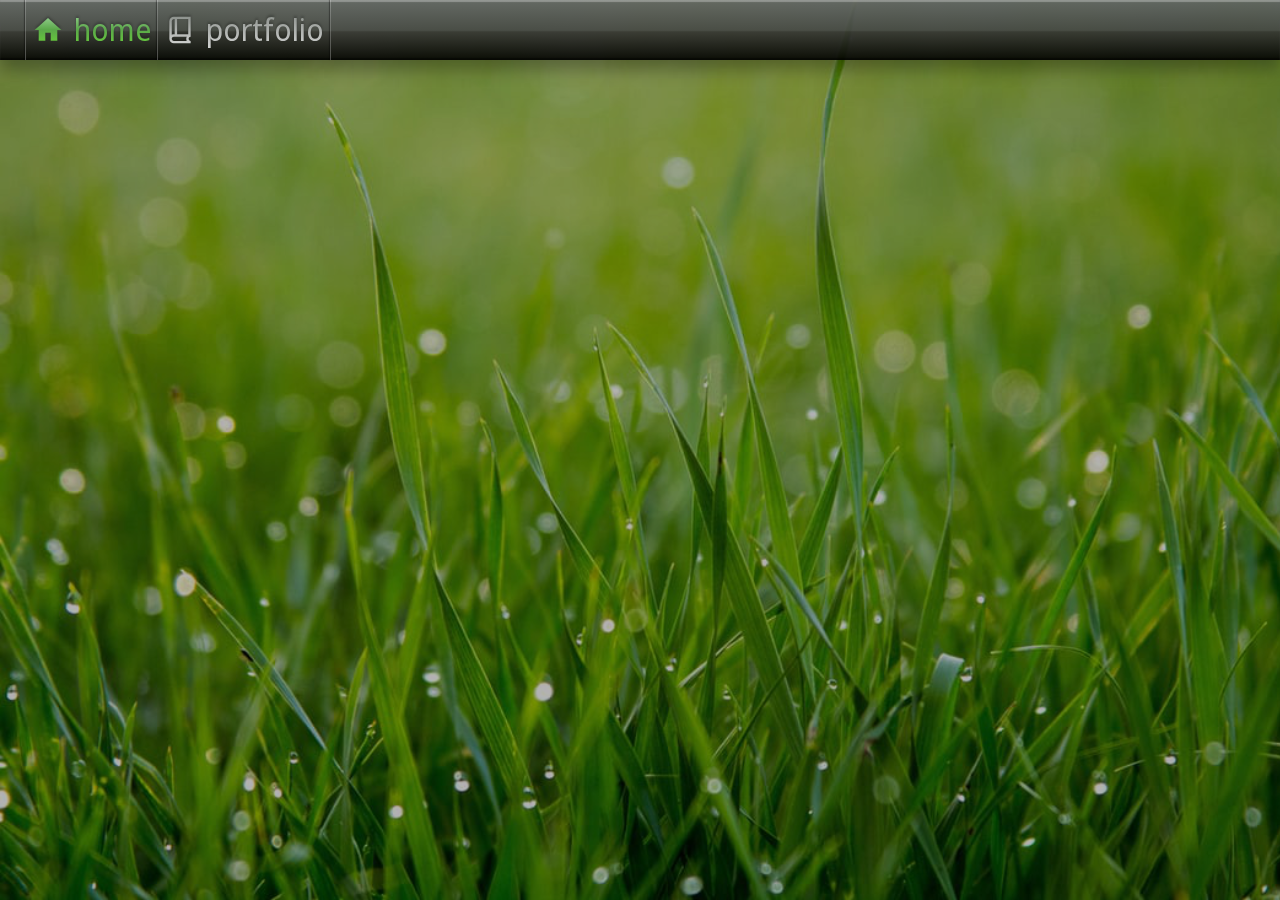
==== index.html @ 6a0f7c12 "fixed button linking" ====
<!DOCTYPE html>
<html lang="en">
<head>
    <meta charset="UTF-8">
    <meta name="viewport" content="width=device-width, initial-scale=1.0">
    <title>Derek Stanford</title>
    <link rel="stylesheet" href="https://fonts.googleapis.com/icon?family=Material+Icons">
    <link rel="stylesheet" href="https://fonts.googleapis.com/css2?family=Material+Symbols+Outlined">
    <link href="https://fonts.googleapis.com/css2?family=Noto+Sans+Display:ital,wght@0,200;1,200&display=swap" rel="stylesheet">
    <link rel="stylesheet" href="style.css">
</head>
<body>
    <div class = navbar>
        <div class="nav desktop">       
            <div class="vl"></div>
            <a href="https://dwstan.github.io"><button><i class="material-icons" id="curpage" style="font-size:32px;">home</i><h4 id="curpage">home</h4></button></a>
            <div class="vl"></div>
            <a href="https://dwstan.github.io"><button><i class="material-symbols-outlined" style="font-size:32px;">book_2</i><h4>portfolio</h4></button></a>
            <div class="vl"></div>
        </div>
    </div>
    
</body>
</html>
---- style.css ----
body {
    margin: 0;
    font-family: 'Noto Sans', sans-serif;

    background: rgba(128, 128, 128, 0.6) url("img/background.png") no-repeat;
    background-size: cover;
    background-attachment: fixed;
    background-blend-mode: multiply;
  }

  .navbar{
    display: flex;
    flex-direction: row;
    align-items: center;
    padding: 0px 25px;
    height: 60px;
    
    background: linear-gradient(180deg, rgba(99, 102, 104, 0.9) 0%, rgba(69, 71, 71, 0.9) 50.52%, rgba(52, 52, 52, 0.9) 53.12%, rgba(0, 0, 0, 0.9) 100%);
    box-shadow: 0px 10px 15px rgba(0, 0, 0, 0.3), inset 0px 2px 1px rgba(255, 255, 255, 0.3), inset 0px -2px 1px rgba(0, 0, 0, 0.4);
  }
  
  .nav.desktop{
    display: flex;
    flex-direction: row;
    align-items: flex-start;
    align-items: center;
    height: 100%;
  }
  
  .nav.mobile{
    display: none;
  }
  
  .navlink{
    display: flex;
    flex-direction: row;
    align-items: flex-start;
    gap: 5px;  
    align-items: center;
  }
  
  .navlink:hover{
    text-decoration: none;
  }
  
  .navbar img{
    height: 36px;
    box-shadow: none;
    background: none;
  }

  .navbar button {
    position: relative;
    display: inline-flex;
    align-items: center; /* Align items vertically */
    justify-content: center; /* Align items horizontally */
    border: none;
    background-color: transparent;
    gap: 10px;
    height: 100%; /* Adjust height as needed */
  }


  .navbar button::before{
    content: '';
    position: absolute;
    top: 0;
    left: 0;
    right: 0;
    bottom: 0;
    display: flex;
    flex-direction: row;
    align-items: center;
    justify-content: center;
    z-index: -1;
  }

  .navbar button:hover {
    background: linear-gradient(180deg,  rgba(0, 0, 0, 0.9) 0%, rgba(52, 52, 52, 0.9) 50.52%,  rgba(69, 71, 71, 0.9)53.12%, rgba(99, 102, 104, 0.9) 100%);
    box-shadow: 0px 10px 15px rgba(0, 0, 0, 0.3), inset 0px 2px 1px rgba(255, 255, 255, 0.3), inset 0px -2px 1px rgba(0, 0, 0, 0.4);
  }


  .vl {
    width: 1px;
    height: 100%;
    
    background: linear-gradient(180deg, rgba(255, 255, 255, 0.225) 0%, rgba(255, 255, 255, 0.18) 35.94%, rgba(255, 255, 255, 0.27) 100%);
    box-shadow: -1px 0px 1px rgba(0, 0, 0, 0.4);
  }


  #curpage{
    background: linear-gradient(180deg, #9ED69B 0%, #5BA84A 48.44%, #69D137 100%);
    -webkit-background-clip: text;
    -webkit-text-fill-color: transparent;
  }

  h1 {
    margin: 0 0 5px;
    font-weight: normal;
    font-family: "Noto Sans Display";
    font-style: normal;
    font-size: 36px;
    line-height: 125%;
    text-transform: lowercase;
    display:inline;
    
    filter: drop-shadow(0px -2px 1px rgba(0, 0, 0, 0.25));
    background: linear-gradient(180deg, #878C87 0%, #D3D4D3 100%);
    -webkit-background-clip: text;
    -webkit-text-fill-color: transparent;
    background-clip: text;
  }
  
  h2 {
    margin: 0 0 5px;
    font-weight: normal;
    font-family: "Noto Sans Display";
    font-style: normal;
    font-size: 32px;
    line-height: 125%;
    text-transform: lowercase;
    display:inline;

    filter: drop-shadow(0px -2px 1px rgba(0, 0, 0, 0.25));
    background: linear-gradient(180deg, #878C87 0%, #D3D4D3 100%);
    -webkit-background-clip: text;
    -webkit-text-fill-color: transparent;
    background-clip: text;
  }
  
  h3 {
    margin: 0;
    font-weight: normal;
    font-family: "Noto Sans Display";
    font-style: normal;
    font-size: 20px;
    line-height: 125%;
    text-transform: lowercase;
    display:inline;

    filter: drop-shadow(0px -2px 1px rgba(0, 0, 0, 0.25));
    background: linear-gradient(180deg, #878C87 0%, #D3D4D3 100%);
    -webkit-background-clip: text;
    -webkit-text-fill-color: transparent;
    background-clip: text;
  }

  h4 {
    margin: 0;
    font-weight: normal;
    font-family: "Noto Sans Display";
    font-style: normal;
    font-size: 30px;
    line-height: 125%;
    text-transform: lowercase;
    display:inline;
  
    filter: drop-shadow(0px -2px 1px rgba(0, 0, 0, 0.25));
    background: linear-gradient(180deg, #878C87 0%, #D3D4D3 100%);
    -webkit-background-clip: text;
    -webkit-text-fill-color: transparent;
    background-clip: text;
  }

  i{
    filter: drop-shadow(0px -2px 1px rgba(0, 0, 0, 0.25));
    background: linear-gradient(180deg, #878C87 0%, #D3D4D3 100%);
    -webkit-background-clip: text;
    -webkit-text-fill-color: transparent;
    background-clip: text;
    }

  a {
    color: #61BB41;
    text-decoration: none;
    word-break: break-all;
  }

  .navbar a {
    color: #61BB41;
    text-decoration: none;
    word-break: break-all;
    height: 100%;
  }
  
  ul {
    margin: 0;
  }
  
  p, li {
    text-shadow: 0px -2px 1px rgba(0, 0, 0, 0.25);
    color: #E6E6E6;
    font-family: Regular;
    font-size: 14px;
    margin: 0;
  }
  
  sub {
    text-shadow: 0px -2px 1px rgba(0, 0, 0, 0.25);
    color: #E6E6E6;
    font-family: Regular;
    margin: 5px 0 0 0;
  }
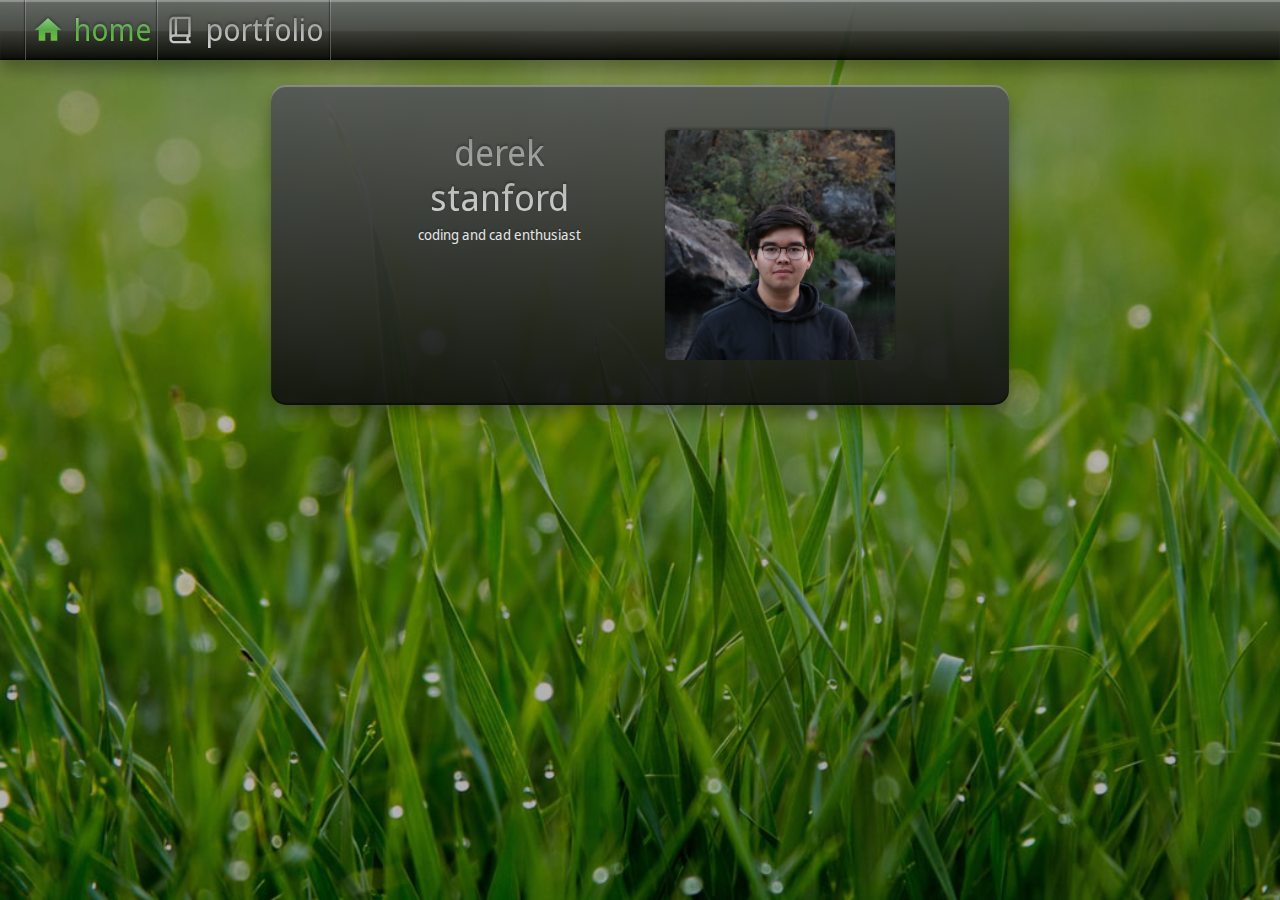
==== commit 18798ce3: "added picture of me" ====
--- a/index.html
+++ b/index.html
@@ -7,18 +7,35 @@
     <link rel="stylesheet" href="https://fonts.googleapis.com/icon?family=Material+Icons">
     <link rel="stylesheet" href="https://fonts.googleapis.com/css2?family=Material+Symbols+Outlined">
     <link href="https://fonts.googleapis.com/css2?family=Noto+Sans+Display:ital,wght@0,200;1,200&display=swap" rel="stylesheet">
+    <link href="https://fonts.googleapis.com/css2?family=Noto+Sans+Display:ital,wght@0,300;1,300&display=swap" rel="stylesheet">
     <link rel="stylesheet" href="style.css">
 </head>
 <body>
-    <div class = navbar>
+    <div class = "navbar">
         <div class="nav desktop">       
             <div class="vl"></div>
-            <a href="https://dwstan.github.io"><button><i class="material-icons" id="curpage" style="font-size:32px;">home</i><h4 id="curpage">home</h4></button></a>
+            <a href="https://dereks.xyz/"><button><i class="material-icons" id="curpage" style="font-size:32px;">home</i><h4 id="curpage">home</h4></button></a>
             <div class="vl"></div>
-            <a href="https://dwstan.github.io"><button><i class="material-symbols-outlined" style="font-size:32px;">book_2</i><h4>portfolio</h4></button></a>
+            <a href="https://dereks.xyz/"><button><i class="material-symbols-outlined" style="font-size:32px;">book_2</i><h4>portfolio</h4></button></a>
             <div class="vl"></div>
         </div>
     </div>
-    
+    <div class = "content">
+        <div class ="content narrow">
+        <div class="tile">
+              <div class = "container">
+                
+                <div class = "split-tile">
+                    <h1>Derek Stanford</h1>
+                    <p>coding and cad enthusiast</p>
+                </div>
+
+                <div class = "split-tile"><img src = "img/derek.jpeg"></img></div>
+              </div>
+        </div>
+
+
+        </div>
+    </div>
 </body>
 </html>--- a/style.css
+++ b/style.css
@@ -80,6 +80,72 @@
     box-shadow: 0px 10px 15px rgba(0, 0, 0, 0.3), inset 0px 2px 1px rgba(255, 255, 255, 0.3), inset 0px -2px 1px rgba(0, 0, 0, 0.4);
   }
 
+  .content {
+    display: flex;
+    flex-direction: column;
+    align-items: center;
+    padding: 25px;
+    gap: 25px;
+  }
+  
+  .content.narrow {
+    padding: 0;                                                                       
+    max-width: 60%;
+
+  }
+
+  .columns.two{
+    display: grid;
+    width: 100%;
+    grid-template-columns: 49% auto;
+    gap: 25px;
+  }
+
+  .container {
+    display: flex;
+    gap: 10px;
+    width: 80%;
+    align-items: stretch;
+    /* max-width: 800px; */
+  }
+
+  .split-tile{
+    height: 100%;
+    flex: 1;
+    padding: 20px;
+    text-align: center;
+    background-color: transparent;
+    display: flex;
+    flex-direction: column;
+    justify-content: flex-start;
+    align-items: center;
+  }
+
+
+
+  .tile {
+    border-radius: 15px;
+    padding: 25px;
+    width: 100%;
+    box-sizing: border-box;
+    display: flex;
+    flex-direction: column;
+    align-items: center;
+    justify-content: flex-start;
+    gap: 5px;
+    
+    color: #fafafa;
+    background: linear-gradient(180deg, rgba(83, 85, 87, 0.9) 0%, rgba(14, 15, 15, 0.9) 100%);
+    box-shadow: 0px 10px 15px rgba(0, 0, 0, 0.3), inset 0px 2px 1px rgba(255, 255, 255, 0.3), inset 0px -2px 1px rgba(0, 0, 0, 0.4);
+  }
+
+  .tile img{
+    width: 100%;
+    border-radius: 5px;
+    filter: drop-shadow(0px -2px 1px rgba(0, 0, 0, 0.25));
+    border-radius: 5px;
+    box-shadow: inset 0 0 rgba(0, 0, 0, 0);
+  }
 
   .vl {
     width: 1px;
@@ -88,7 +154,6 @@
     background: linear-gradient(180deg, rgba(255, 255, 255, 0.225) 0%, rgba(255, 255, 255, 0.18) 35.94%, rgba(255, 255, 255, 0.27) 100%);
     box-shadow: -1px 0px 1px rgba(0, 0, 0, 0.4);
   }
-
 
   #curpage{
     background: linear-gradient(180deg, #9ED69B 0%, #5BA84A 48.44%, #69D137 100%);
@@ -192,7 +257,7 @@
   p, li {
     text-shadow: 0px -2px 1px rgba(0, 0, 0, 0.25);
     color: #E6E6E6;
-    font-family: Regular;
+    font-family: "Noto Sans Display";
     font-size: 14px;
     margin: 0;
   }
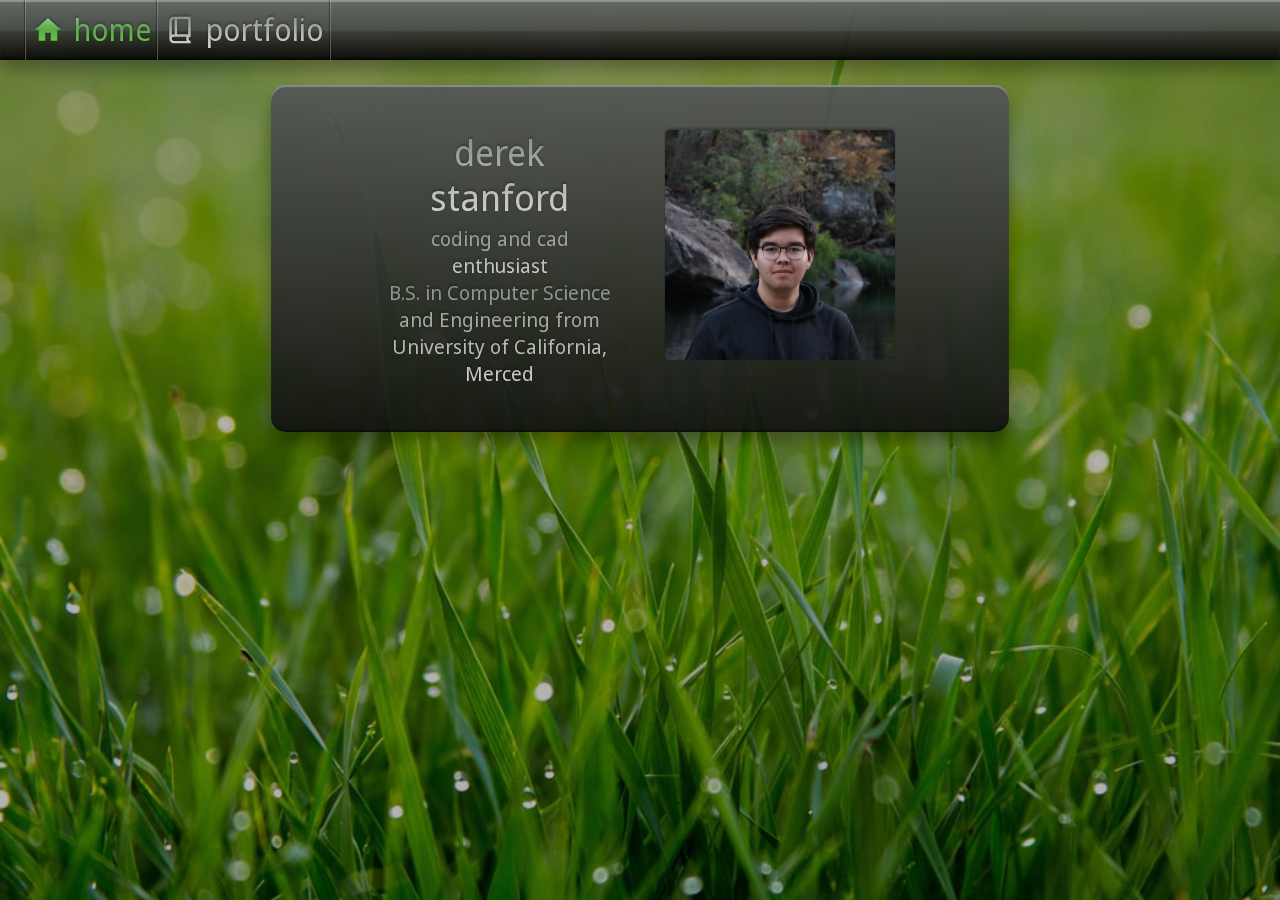
==== commit fb13320b: "huh?" ====
--- a/index.html
+++ b/index.html
@@ -28,6 +28,7 @@
                 <div class = "split-tile">
                     <h1>Derek Stanford</h1>
                     <p>coding and cad enthusiast</p>
+                    <p>B.S. in Computer Science and Engineering from University of California, Merced</p>
                 </div>
 
                 <div class = "split-tile"><img src = "img/derek.jpeg"></img></div>
--- a/style.css
+++ b/style.css
@@ -91,7 +91,6 @@
   .content.narrow {
     padding: 0;                                                                       
     max-width: 60%;
-
   }
 
   .columns.two{
@@ -106,7 +105,6 @@
     gap: 10px;
     width: 80%;
     align-items: stretch;
-    /* max-width: 800px; */
   }
 
   .split-tile{
@@ -255,11 +253,15 @@
   }
   
   p, li {
-    text-shadow: 0px -2px 1px rgba(0, 0, 0, 0.25);
-    color: #E6E6E6;
-    font-family: "Noto Sans Display";
-    font-size: 14px;
-    margin: 0;
+    font-family: "Noto Sans Display";
+    font-size: 20px;
+    margin: 0;  
+
+    filter: drop-shadow(0px -2px 1px rgba(0, 0, 0, 0.25));
+    background: linear-gradient(180deg, #878C87 0%, #D3D4D3 100%);
+    -webkit-background-clip: text;
+    -webkit-text-fill-color: transparent;
+    background-clip: text;
   }
   
   sub {
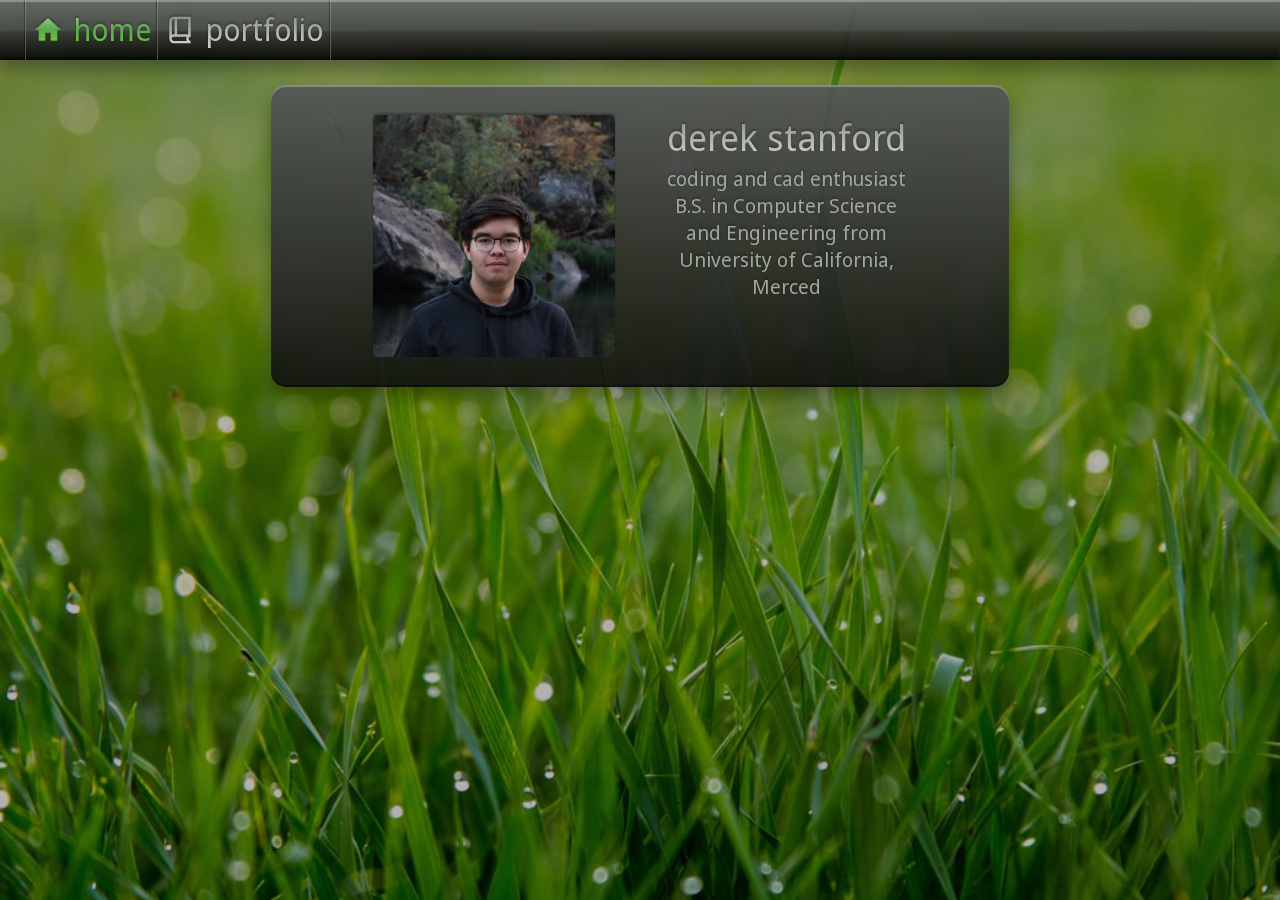
==== commit b8c3e975: "added some mobile support" ====
--- a/index.html
+++ b/index.html
@@ -12,26 +12,37 @@
 </head>
 <body>
     <div class = "navbar">
+        <div class="nav mobile">  
+            <label id="menu_toggle_label" for="menu_toggle"> <div class="navlink"><i class="material-icons" style="font-size:32px;">menu</i></div></label>
+            <div class="vl"></div>
+        </div>
+        
         <div class="nav desktop">       
             <div class="vl"></div>
             <a href="https://dereks.xyz/"><button><i class="material-icons" id="curpage" style="font-size:32px;">home</i><h4 id="curpage">home</h4></button></a>
             <div class="vl"></div>
-            <a href="https://dereks.xyz/"><button><i class="material-symbols-outlined" style="font-size:32px;">book_2</i><h4>portfolio</h4></button></a>
+            <a href="https://dereks.xyz/portfolio"><button><i class="material-symbols-outlined" style="font-size:32px;">book_2</i><h4>portfolio</h4></button></a>
             <div class="vl"></div>
         </div>
+    </div>
+    <input id="menu_toggle" type="checkbox">
+    <div class="menu_mobile"> 
+            <a href="https://dereks.xyz/"><i class="material-icons" id="curpage" style="font-size:32px;">home</i><h4 id="curpage">home</h4></a>
+            <div class="hl"></div>
+            <a href="https://dereks.xyz/portfolio"><i class="material-symbols-outlined" style="font-size:32px;">book_2</i><h4>portfolio</h4></a>
     </div>
     <div class = "content">
         <div class ="content narrow">
         <div class="tile">
               <div class = "container">
-                
-                <div class = "split-tile">
+                <div class="split-tile">
+                    <img src="img/derek.jpeg" alt="Derek Stanford">
+                </div>
+                <div class="split-tile">
                     <h1>Derek Stanford</h1>
                     <p>coding and cad enthusiast</p>
                     <p>B.S. in Computer Science and Engineering from University of California, Merced</p>
                 </div>
-
-                <div class = "split-tile"><img src = "img/derek.jpeg"></img></div>
               </div>
         </div>
 
--- a/style.css
+++ b/style.css
@@ -31,6 +31,31 @@
     display: none;
   }
   
+.menu_mobile{
+  display: none;
+  flex-direction: column;
+  align-items: flex-start;
+  padding: 15px;
+  gap: 15px;
+  width: 40%;
+    
+  background: linear-gradient(180deg, rgba(83, 85, 87, 0.9) 0%, rgba(14, 15, 15, 0.9) 100%);
+  box-shadow: 0px 10px 15px rgba(0, 0, 0, 0.3), inset 0px 2px 1px rgba(255, 255, 255, 0.3), inset 0px -2px 1px rgba(0, 0, 0, 0.4);
+}
+
+#menu_toggle {
+  display: none;
+}
+
+#menu_toggle_label {
+  cursor: pointer;
+}
+
+#menu_toggle:checked + .menu_mobile {
+  transition: all 300ms ease;
+  display: flex;
+}
+
   .navlink{
     display: flex;
     flex-direction: row;
@@ -52,12 +77,12 @@
   .navbar button {
     position: relative;
     display: inline-flex;
-    align-items: center; /* Align items vertically */
-    justify-content: center; /* Align items horizontally */
+    align-items: center;
+    justify-content: center;
     border: none;
     background-color: transparent;
     gap: 10px;
-    height: 100%; /* Adjust height as needed */
+    height: 100%;
   }
 
 
@@ -96,7 +121,14 @@
   .columns.two{
     display: grid;
     width: 100%;
-    grid-template-columns: 49% auto;
+    grid-template-columns: 49% 49%;
+    gap: 25px;
+  }
+
+  .columns.three{
+    display: grid;
+    width: 100%;
+    grid-template-columns: 33% 33% 33%;
     gap: 25px;
   }
 
@@ -119,11 +151,16 @@
     align-items: center;
   }
 
-
+  .split-tile img{
+    width: 100%;
+    border-radius: 5px;
+    filter: drop-shadow(0px -2px 1px rgba(0, 0, 0, 0.25));
+    box-shadow: inset 0 0 rgba(0, 0, 0, 0);
+  }
 
   .tile {
     border-radius: 15px;
-    padding: 25px;
+    padding: 10px;
     width: 100%;
     box-sizing: border-box;
     display: flex;
@@ -136,18 +173,35 @@
     background: linear-gradient(180deg, rgba(83, 85, 87, 0.9) 0%, rgba(14, 15, 15, 0.9) 100%);
     box-shadow: 0px 10px 15px rgba(0, 0, 0, 0.3), inset 0px 2px 1px rgba(255, 255, 255, 0.3), inset 0px -2px 1px rgba(0, 0, 0, 0.4);
   }
-
-  .tile img{
+  .tile.img{
+    gap: 15px;
+    padding: 15px;
+  }
+  
+  .tile.img img{
     width: 100%;
     border-radius: 5px;
-    filter: drop-shadow(0px -2px 1px rgba(0, 0, 0, 0.25));
+      filter: drop-shadow(0px -2px 1px rgba(0, 0, 0, 0.25));
+  border-radius: 5px;
+  }
+  .tile video{
+    width: 100%;
     border-radius: 5px;
+    filter: drop-shadow(0px -2px 1px rgba(0, 0, 0, 0.25));
     box-shadow: inset 0 0 rgba(0, 0, 0, 0);
   }
 
   .vl {
     width: 1px;
     height: 100%;
+    
+    background: linear-gradient(180deg, rgba(255, 255, 255, 0.225) 0%, rgba(255, 255, 255, 0.18) 35.94%, rgba(255, 255, 255, 0.27) 100%);
+    box-shadow: -1px 0px 1px rgba(0, 0, 0, 0.4);
+  }
+
+  .hl {
+    width: 100%;
+    height: 1px;
     
     background: linear-gradient(180deg, rgba(255, 255, 255, 0.225) 0%, rgba(255, 255, 255, 0.18) 35.94%, rgba(255, 255, 255, 0.27) 100%);
     box-shadow: -1px 0px 1px rgba(0, 0, 0, 0.4);
@@ -258,7 +312,7 @@
     margin: 0;  
 
     filter: drop-shadow(0px -2px 1px rgba(0, 0, 0, 0.25));
-    background: linear-gradient(180deg, #878C87 0%, #D3D4D3 100%);
+    background: #a2a7a2;
     -webkit-background-clip: text;
     -webkit-text-fill-color: transparent;
     background-clip: text;
@@ -269,4 +323,54 @@
     color: #E6E6E6;
     font-family: Regular;
     margin: 5px 0 0 0;
+  }
+
+  @media only screen and (max-width: 850px) {
+    .container {
+      flex-direction: column;
+    } 
+    .content {
+      padding: 15px;
+    }
+    .narrow {
+      width: 100%;
+    }
+    .content.narrow {
+      max-width: 90%;
+    }
+    .content.tutorial_start, .content.tutorial {
+      flex-direction: column;
+    }
+    .tile.horiz{
+      flex-direction: column;
+    }
+    .nav.desktop{
+      display: none;
+    }
+    .nav.mobile{
+      display: flex;
+      flex-direction: row;
+      align-items: flex-start;
+      align-items: center;
+      gap: 15px;
+    }
+    .standalone_img{
+      width: 100%;
+    }
+    .menu_mobile a{
+      width: 100%;
+      height: 100%;
+    }
+  }
+  
+  @media only screen and (max-width: 1100px) {
+    body{
+      background-size: 250vh;
+    }
+    .tile.horiz img{
+      height: 100px;
+    }
+    .columns{
+      grid-template-columns: auto !important;
+    }
   }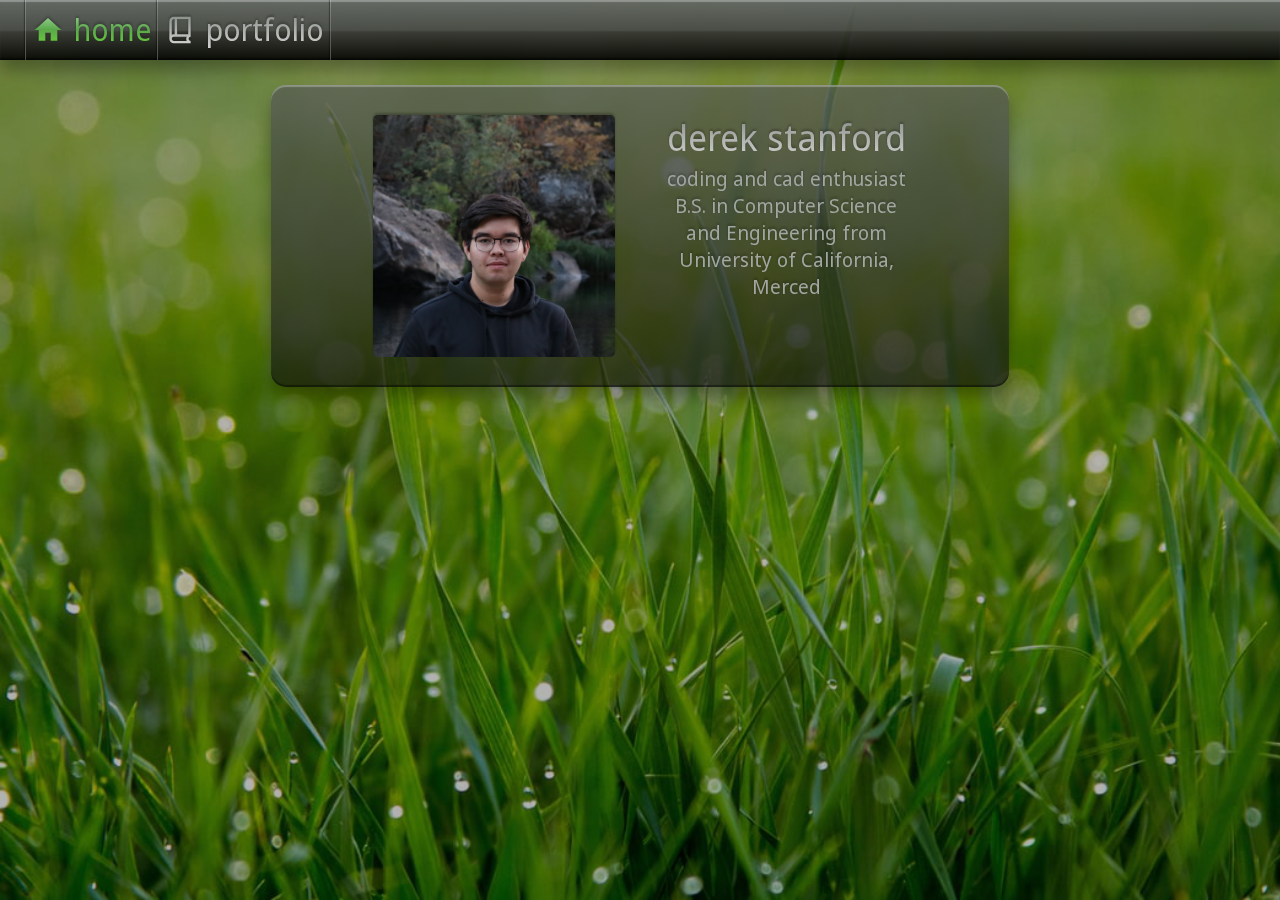
==== commit 36c613b8: "better mobile styling" ====
--- a/index.html
+++ b/index.html
@@ -10,13 +10,12 @@
     <link href="https://fonts.googleapis.com/css2?family=Noto+Sans+Display:ital,wght@0,300;1,300&display=swap" rel="stylesheet">
     <link rel="stylesheet" href="style.css">
 </head>
-<body>
+<body class = "home">
     <div class = "navbar">
         <div class="nav mobile">  
             <label id="menu_toggle_label" for="menu_toggle"> <div class="navlink"><i class="material-icons" style="font-size:32px;">menu</i></div></label>
             <div class="vl"></div>
         </div>
-        
         <div class="nav desktop">       
             <div class="vl"></div>
             <a href="https://dereks.xyz/"><button><i class="material-icons" id="curpage" style="font-size:32px;">home</i><h4 id="curpage">home</h4></button></a>
--- a/style.css
+++ b/style.css
@@ -1,14 +1,23 @@
 body {
     margin: 0;
     font-family: 'Noto Sans', sans-serif;
-
-    background: rgba(128, 128, 128, 0.6) url("img/background.png") no-repeat;
+  }
+
+body.home {
+    background: rgba(128, 128, 128, 0.6) url("img/home_background.png") no-repeat;
     background-size: cover;
     background-attachment: fixed;
     background-blend-mode: multiply;
   }
 
-  .navbar{
+body.portfolio {
+    background: rgba(128, 128, 128, 0.6) url("img/portfolio_background.jpg") no-repeat;
+    background-size: cover;
+    background-attachment: fixed;
+    background-blend-mode: multiply;
+  }
+
+.navbar{
     display: flex;
     flex-direction: row;
     align-items: center;
@@ -19,7 +28,7 @@
     box-shadow: 0px 10px 15px rgba(0, 0, 0, 0.3), inset 0px 2px 1px rgba(255, 255, 255, 0.3), inset 0px -2px 1px rgba(0, 0, 0, 0.4);
   }
   
-  .nav.desktop{
+.nav.desktop{
     display: flex;
     flex-direction: row;
     align-items: flex-start;
@@ -27,18 +36,19 @@
     height: 100%;
   }
   
-  .nav.mobile{
+.nav.mobile{
     display: none;
   }
   
 .menu_mobile{
+  position: fixed;
   display: none;
   flex-direction: column;
   align-items: flex-start;
   padding: 15px;
   gap: 15px;
   width: 40%;
-    
+  z-index: 1000;
   background: linear-gradient(180deg, rgba(83, 85, 87, 0.9) 0%, rgba(14, 15, 15, 0.9) 100%);
   box-shadow: 0px 10px 15px rgba(0, 0, 0, 0.3), inset 0px 2px 1px rgba(255, 255, 255, 0.3), inset 0px -2px 1px rgba(0, 0, 0, 0.4);
 }
@@ -101,7 +111,7 @@
   }
 
   .navbar button:hover {
-    background: linear-gradient(180deg,  rgba(0, 0, 0, 0.9) 0%, rgba(52, 52, 52, 0.9) 50.52%,  rgba(69, 71, 71, 0.9)53.12%, rgba(99, 102, 104, 0.9) 100%);
+    background: linear-gradient(180deg, rgba(99, 102, 104, 0.0) 0%, rgba(125, 129, 129, 0.5) 50.52%, rgba(78, 78, 79, 0.5) 53.12%, rgba(20, 20, 20, 0.9) 100%);
     box-shadow: 0px 10px 15px rgba(0, 0, 0, 0.3), inset 0px 2px 1px rgba(255, 255, 255, 0.3), inset 0px -2px 1px rgba(0, 0, 0, 0.4);
   }
 
@@ -170,7 +180,7 @@
     gap: 5px;
     
     color: #fafafa;
-    background: linear-gradient(180deg, rgba(83, 85, 87, 0.9) 0%, rgba(14, 15, 15, 0.9) 100%);
+    background: linear-gradient(180deg, rgba(83, 85, 87, 0.65) 0%, rgba(14, 15, 15, 0.65) 100%);
     box-shadow: 0px 10px 15px rgba(0, 0, 0, 0.3), inset 0px 2px 1px rgba(255, 255, 255, 0.3), inset 0px -2px 1px rgba(0, 0, 0, 0.4);
   }
   .tile.img{
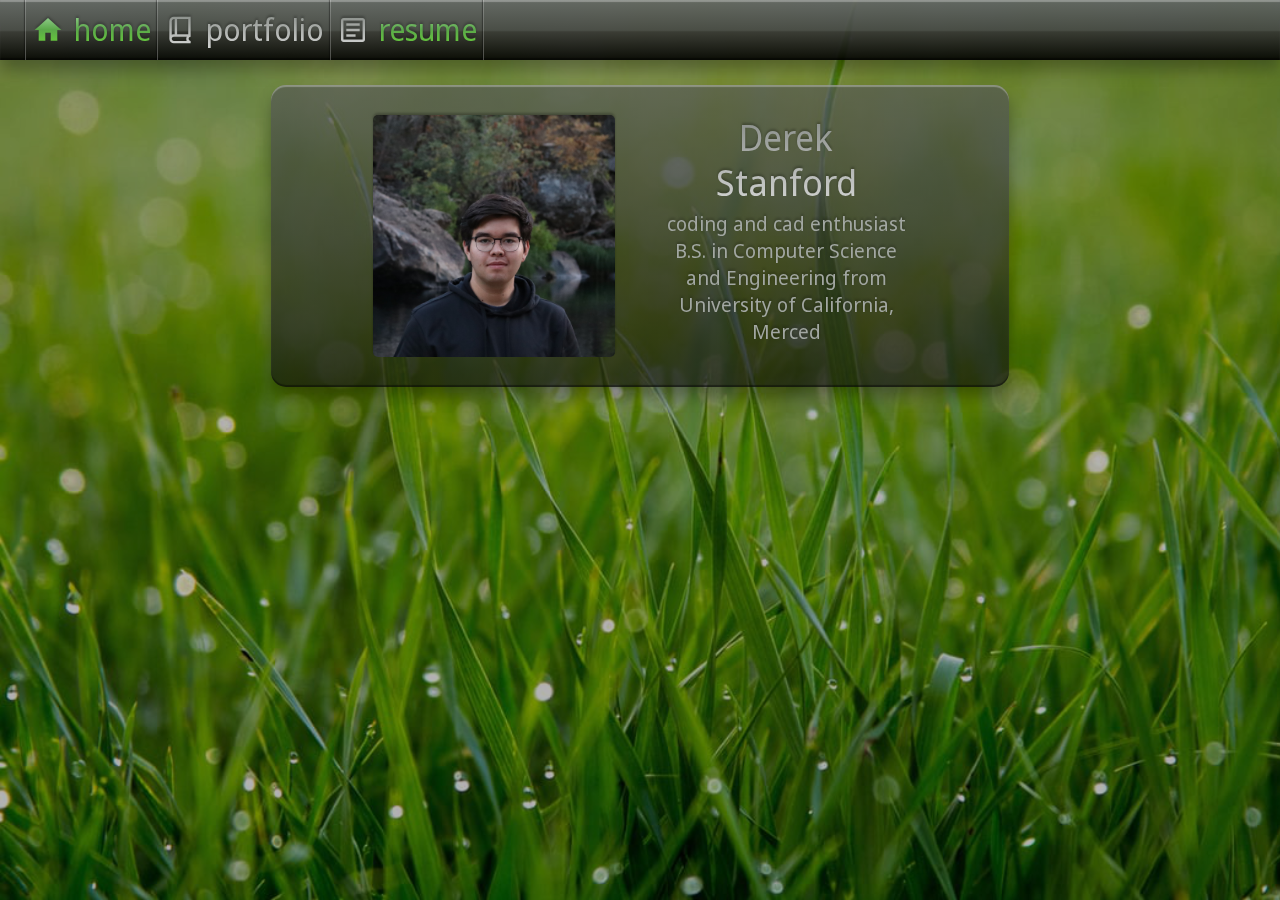
==== commit 1feb9a94: "added resume page" ====
--- a/index.html
+++ b/index.html
@@ -22,6 +22,8 @@
             <div class="vl"></div>
             <a href="https://dereks.xyz/portfolio"><button><i class="material-symbols-outlined" style="font-size:32px;">book_2</i><h4>portfolio</h4></button></a>
             <div class="vl"></div>
+            <a href="https://dereks.xyz/resume"><button><i class="material-symbols-outlined" style="font-size:32px;">article</i><h4 id="curpage">resume</h4></button></a>
+            <div class="vl"></div>
         </div>
     </div>
     <input id="menu_toggle" type="checkbox">
@@ -29,6 +31,8 @@
             <a href="https://dereks.xyz/"><i class="material-icons" id="curpage" style="font-size:32px;">home</i><h4 id="curpage">home</h4></a>
             <div class="hl"></div>
             <a href="https://dereks.xyz/portfolio"><i class="material-symbols-outlined" style="font-size:32px;">book_2</i><h4>portfolio</h4></a>
+            <div class="hl"></div>
+            <a href="https://dereks.xyz/resume"><i class="material-symbols-outlined" style="font-size:32px;">article</i><h4 id="curpage">resume</h4></a>
     </div>
     <div class = "content">
         <div class ="content narrow">
--- a/style.css
+++ b/style.css
@@ -163,6 +163,7 @@
 
   .split-tile img{
     width: 100%;
+    height: auto;
     border-radius: 5px;
     filter: drop-shadow(0px -2px 1px rgba(0, 0, 0, 0.25));
     box-shadow: inset 0 0 rgba(0, 0, 0, 0);
@@ -189,10 +190,11 @@
   }
   
   .tile.img img{
+    height: auto;
     width: 100%;
     border-radius: 5px;
-      filter: drop-shadow(0px -2px 1px rgba(0, 0, 0, 0.25));
-  border-radius: 5px;
+    filter: drop-shadow(0px -2px 1px rgba(0, 0, 0, 0.25));
+    border-radius: 5px;
   }
   .tile video{
     width: 100%;
@@ -230,7 +232,6 @@
     font-style: normal;
     font-size: 36px;
     line-height: 125%;
-    text-transform: lowercase;
     display:inline;
     
     filter: drop-shadow(0px -2px 1px rgba(0, 0, 0, 0.25));
@@ -247,7 +248,6 @@
     font-style: normal;
     font-size: 32px;
     line-height: 125%;
-    text-transform: lowercase;
     display:inline;
 
     filter: drop-shadow(0px -2px 1px rgba(0, 0, 0, 0.25));
@@ -264,7 +264,6 @@
     font-style: normal;
     font-size: 20px;
     line-height: 125%;
-    text-transform: lowercase;
     display:inline;
 
     filter: drop-shadow(0px -2px 1px rgba(0, 0, 0, 0.25));
@@ -281,7 +280,6 @@
     font-style: normal;
     font-size: 30px;
     line-height: 125%;
-    text-transform: lowercase;
     display:inline;
   
     filter: drop-shadow(0px -2px 1px rgba(0, 0, 0, 0.25));
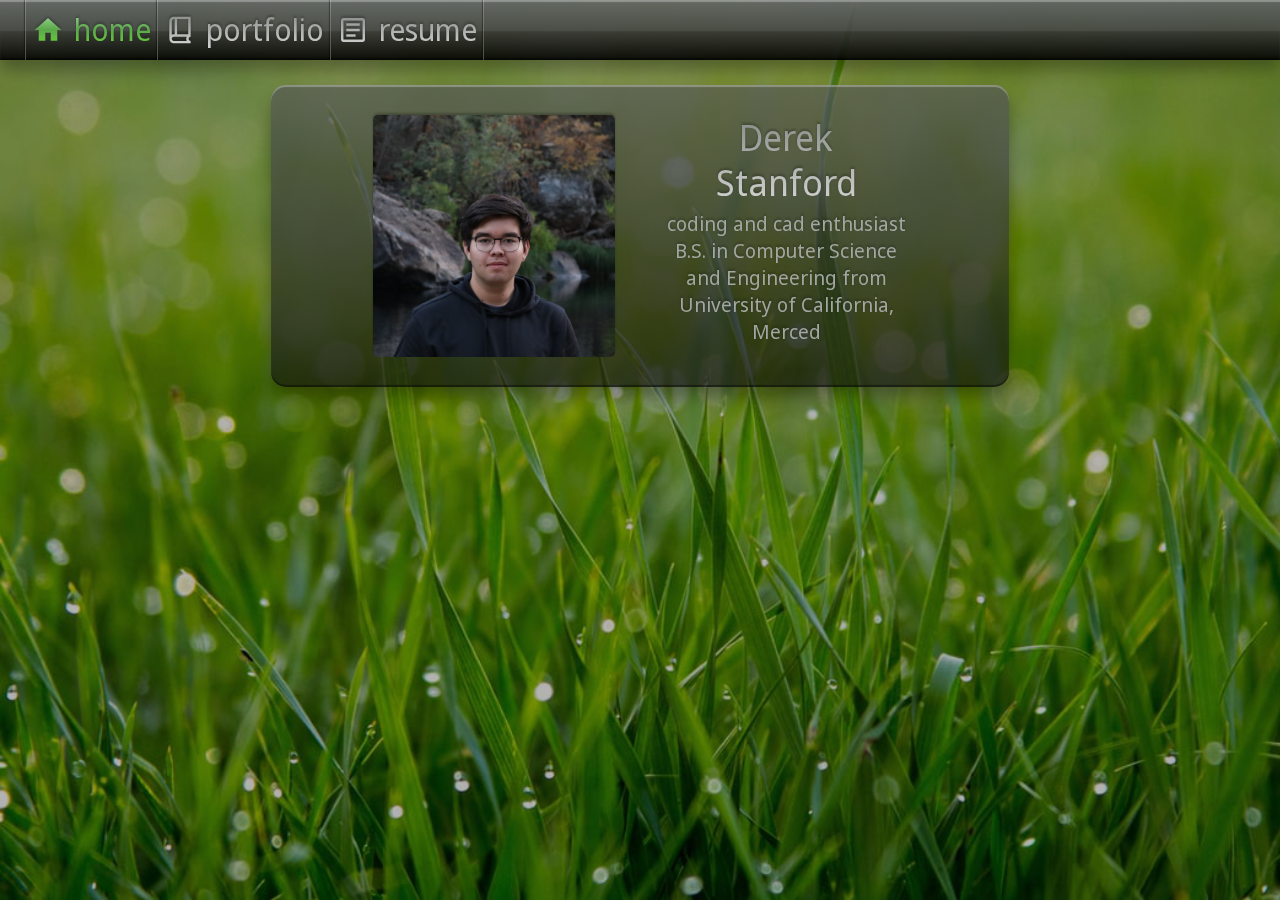
==== commit 2b4a5b33: "fixed the correct currpage stuff this time" ====
--- a/index.html
+++ b/index.html
@@ -22,7 +22,7 @@
             <div class="vl"></div>
             <a href="https://dereks.xyz/portfolio"><button><i class="material-symbols-outlined" style="font-size:32px;">book_2</i><h4>portfolio</h4></button></a>
             <div class="vl"></div>
-            <a href="https://dereks.xyz/resume"><button><i class="material-symbols-outlined" style="font-size:32px;">article</i><h4 id="curpage">resume</h4></button></a>
+            <a href="https://dereks.xyz/resume"><button><i class="material-symbols-outlined" style="font-size:32px;">article</i><h4>resume</h4></button></a>
             <div class="vl"></div>
         </div>
     </div>
@@ -32,7 +32,7 @@
             <div class="hl"></div>
             <a href="https://dereks.xyz/portfolio"><i class="material-symbols-outlined" style="font-size:32px;">book_2</i><h4>portfolio</h4></a>
             <div class="hl"></div>
-            <a href="https://dereks.xyz/resume"><i class="material-symbols-outlined" style="font-size:32px;">article</i><h4 id="curpage">resume</h4></a>
+            <a href="https://dereks.xyz/resume"><i class="material-symbols-outlined" style="font-size:32px;">article</i><h4>resume</h4></a>
     </div>
     <div class = "content">
         <div class ="content narrow">
